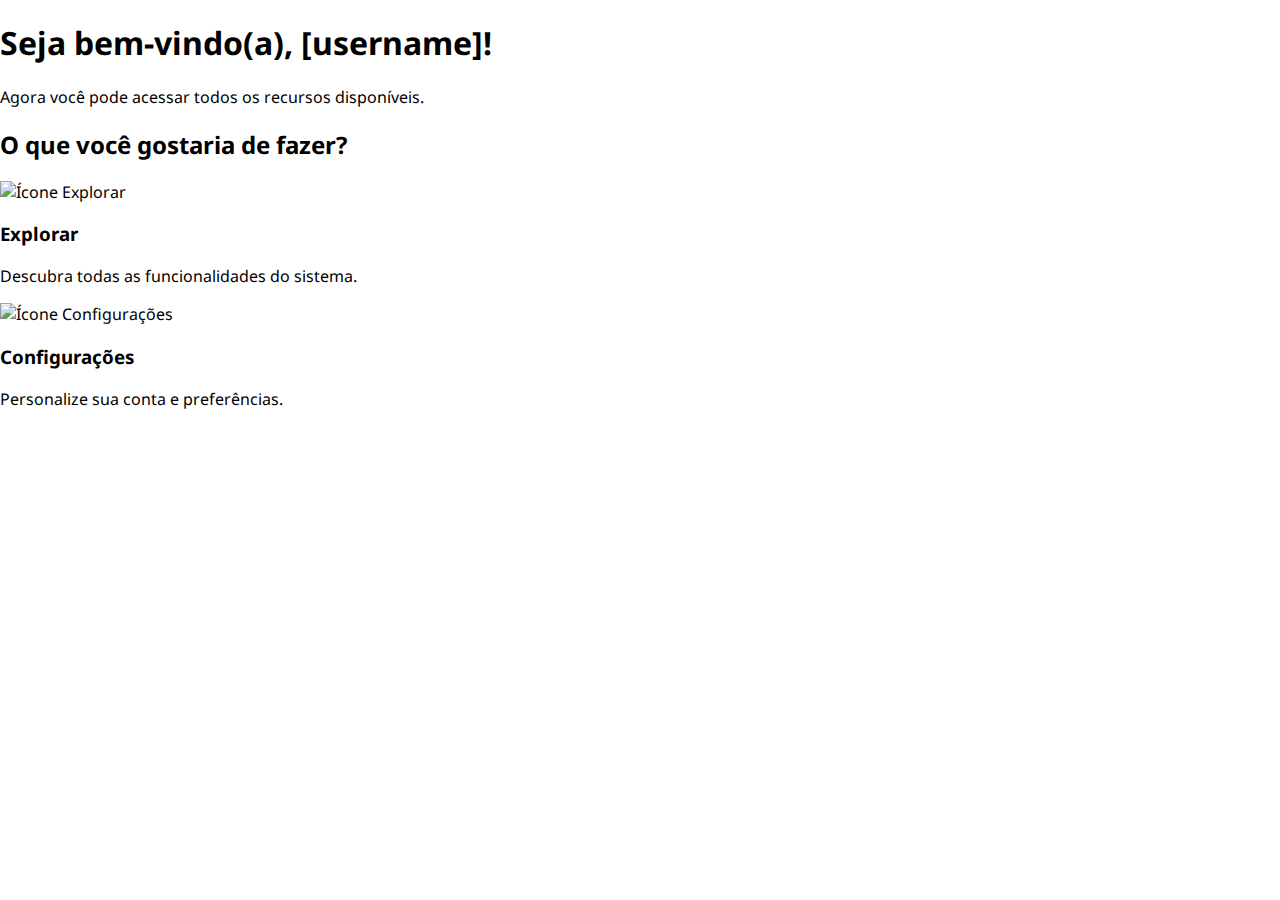
==== pagina.html @ 76cc8f14 "adiciona estrutura de 2 pagina" ====
<!DOCTYPE html>
<html lang="en">
<head>
  <meta charset="UTF-8">
  <meta name="viewport" content="width=device-width, initial-scale=1.0">
  <title>Bem-vindo(a)!</title>
  <link rel="stylesheet" href="style.css">
</head>
<body>
  <div class="main-content">
    
      <h1>Seja bem-vindo(a), [username]!</h1> <p>Agora você pode acessar todos os recursos disponíveis.</p>
    
    <div class="user-options">
      <h2>O que você gostaria de fazer?</h2>
      <div class="option-card">
          <img src="img/explore_FILL0_wght400_GRAD0_opsz24.png" alt="Ícone Explorar">
          <h3>Explorar</h3>
          <p>Descubra todas as funcionalidades do sistema.</p>
        </a>
      </div>
      <div class="option-card">
          <img src="img/manufacturing_FILL0_wght400_GRAD0_opsz24.png" alt="Ícone Configurações">
          <h3>Configurações</h3>
          <p>Personalize sua conta e preferências.</p>
        </a>
      </div>
      </div>
  </div>
</body>
</html>
---- style.css ----
@import url('https://fonts.googleapis.com/css2?family=Noto+Sans:ital,wght@0,100..900;1,100..900&display=swap');
body{
    margin: 0;
    font-family: 'Noto Sans', sans-serif;
}
body *{
    box-sizing: border-box;
}
.main-login{
    width: 100vw;
    height: 100vh;
    background-color: #201b2c;
    display: flex;
    justify-content: center;
    align-items: center;
}
.left-login{
    width: 50vw;
    right: 100vh;
    display:flex;
    justify-content: center;
    align-items: center;
    flex-direction: column;
}
.left-login > h1{
    font: 3vw;
    color: #77ffc0;
}
.left-login-img{
    width: 35vw;
}
.right-login{
    width: 50vw;
    right: 100vh;
    display:flex;
    justify-content: center;
    align-items: center;
}
.card-login{
    width: 60%;
    display:flex;
    justify-content: center;
    align-items: center;
    flex-direction: column;
    padding: 30px 35px;
    background: #2f2841;
    border-radius: 20px;
    box-shadow: 0px -10px 40px #00000056;
}
.card-login > h1{
    color: #00ff88;
    font-weight: 800;
    margin: 0;
}
.textfield{
    width: 100%;
    display: flex;
    flex-direction: column;
    align-items: flex-start;
    justify-content: center;
    margin: 10px 0px;
}
.textfield > input{
    width: 100%;
    border: none;
    border-radius: 10px;
    padding: 15px;
    background: #514869;
    color: #f0ffffde;
    font-size: 12pt;
    box-shadow: 0px -10px 40px #00000056;
    outline: none;
    box-sizing: border-box;
}
.textfield > label{
    color: #f0ffffde;
    margin-bottom: 10px;
}
.textfield > input::placeholder{
    color: #f0ffff94;
}
button{
    width: 100%;
    padding: 16px 0px;
    margin: 25px;
    border: none;
    border-radius: 8px;
    outline: none;
    text-transform: uppercase;
    font-weight: 800;
    letter-spacing: 3px;
    color: #2b134b;
    cursor: pointer;
    box-shadow: 0px 10px 40px -12px #00ff8052;
}

@media only screen and (max-width: 950px){
    .card-login{
      width: 85%;
    }
  }
  
  @media only screen and (max-width: 600px){
    .main-login{
      flex-direction: column;
    }
  
    .left-login > h1 {
      display: none;
    }
  
    .left-login {
      width: 100%;
      height: auto;
    }
  
    .right-login {
      width: 100%;
      height: auto;
    }
  
    .left-login-image {
      width: 40vh;
    }
  
    .card-login {
      width: 90%;
    }
  }

.rec-senha{
    color: antiquewhite;
}
a{
    color: antiquewhite;
}
.rec-botao{
    width: 100%;
    padding: 16px 0px;
    margin: 0px;
    border: none;
    border-radius: 8px;
    outline: none;
    text-transform: uppercase;
    font-weight: 800;
    letter-spacing: 3px;
    color: #2b134b;
    cursor: pointer;
    box-shadow: 0px 10px 40px -12px #00ff8052;
}
.textfield img{
  position: relative;
  bottom: 36px;
  left: 300px;
}
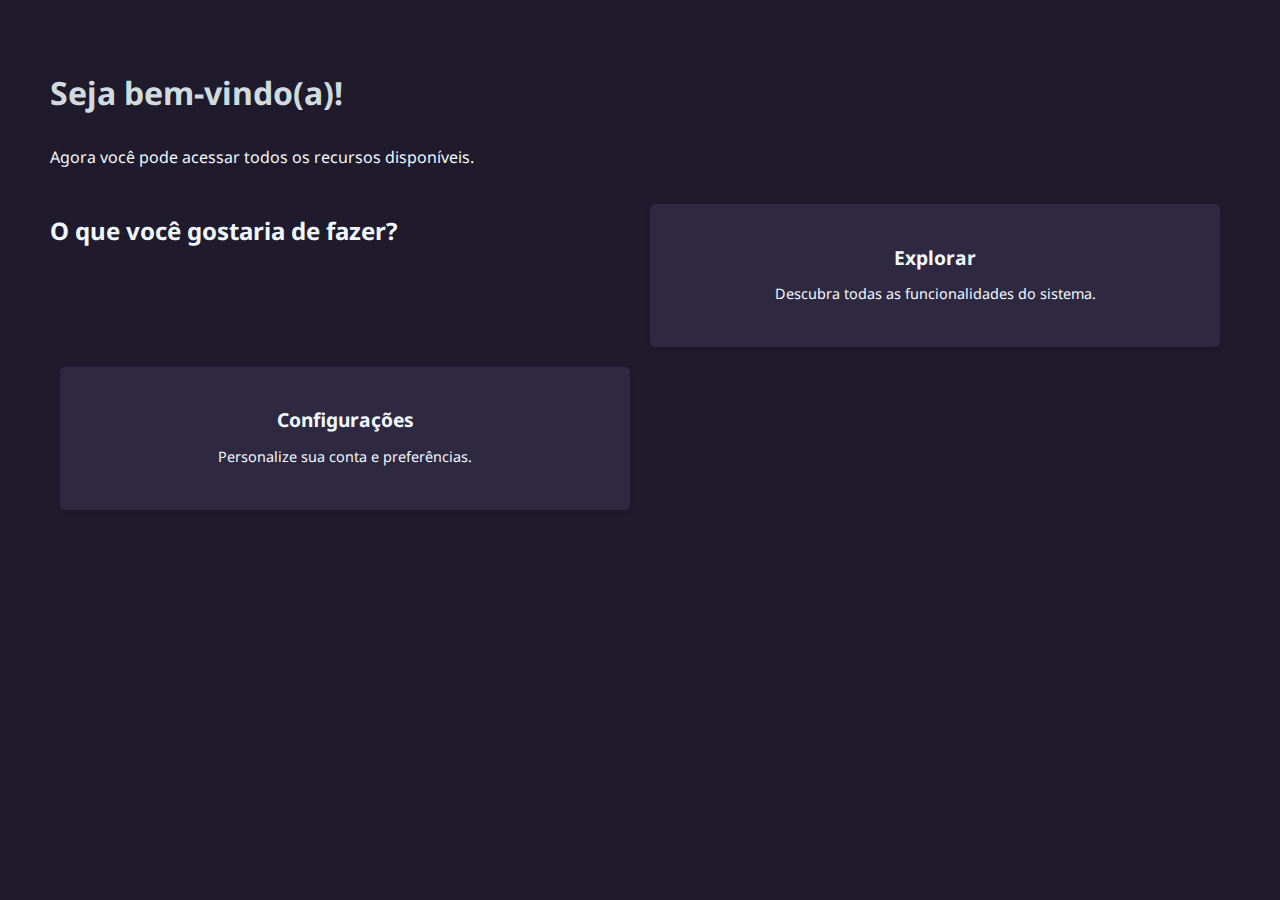
==== commit e8672a63: "adiciona segunda página" ====
--- a/pagina.html
+++ b/pagina.html
@@ -9,18 +9,16 @@
 <body>
   <div class="main-content">
     
-      <h1>Seja bem-vindo(a), [username]!</h1> <p>Agora você pode acessar todos os recursos disponíveis.</p>
+      <h1>Seja bem-vindo(a)!</h1> <p>Agora você pode acessar todos os recursos disponíveis.</p>
     
     <div class="user-options">
       <h2>O que você gostaria de fazer?</h2>
       <div class="option-card">
-          <img src="img/explore_FILL0_wght400_GRAD0_opsz24.png" alt="Ícone Explorar">
           <h3>Explorar</h3>
           <p>Descubra todas as funcionalidades do sistema.</p>
         </a>
       </div>
       <div class="option-card">
-          <img src="img/manufacturing_FILL0_wght400_GRAD0_opsz24.png" alt="Ícone Configurações">
           <h3>Configurações</h3>
           <p>Personalize sua conta e preferências.</p>
         </a>
--- a/style.css
+++ b/style.css
@@ -152,4 +152,67 @@
   position: relative;
   bottom: 36px;
   left: 300px;
-}+}
+body{
+  background-color: #201b2c;
+}
+.main-content {
+  padding: 50px; 
+  background-color: #201b2c;
+  color: aliceblue;
+  display: flex;
+  flex-direction: column;
+}
+
+.main-content h1 {
+  font-size: 2rem; 
+  margin-bottom: 15px; 
+  color: #f0ffffde;
+}
+
+.main-content p {
+  font-size: 1rem; 
+  line-height: 1.5; 
+  margin-bottom: 25px; 
+  color: aliceblue;
+}
+
+.user-options {
+  display: flex;
+  flex-wrap: wrap; 
+  justify-content: space-between; 
+}
+
+.option-card {
+  width: calc(50% - 20px); 
+  margin: 10px;
+  padding: 20px;
+  border-radius: 5px;
+  background-color: #2f2841; 
+  text-align: center;
+  cursor: pointer;
+  box-shadow: 0 2px 5px rgba(0, 0, 0, 0.1); 
+  transition: all 0.2s ease-in-out; 
+}
+
+
+.option-card:hover {
+  background-color: #201b2c; 
+  transform: translateY(-2px); 
+}
+
+.option-card img {
+  margin-bottom: 10px; 
+  width: 50px; 
+  height: 50px; 
+}
+
+.option-card h3 {
+  font-size: 1.2rem; 
+  margin-bottom: 5px; 
+}
+
+.option-card p {
+  font-size: 0.9rem;
+  line-height: 1.2; 
+}
